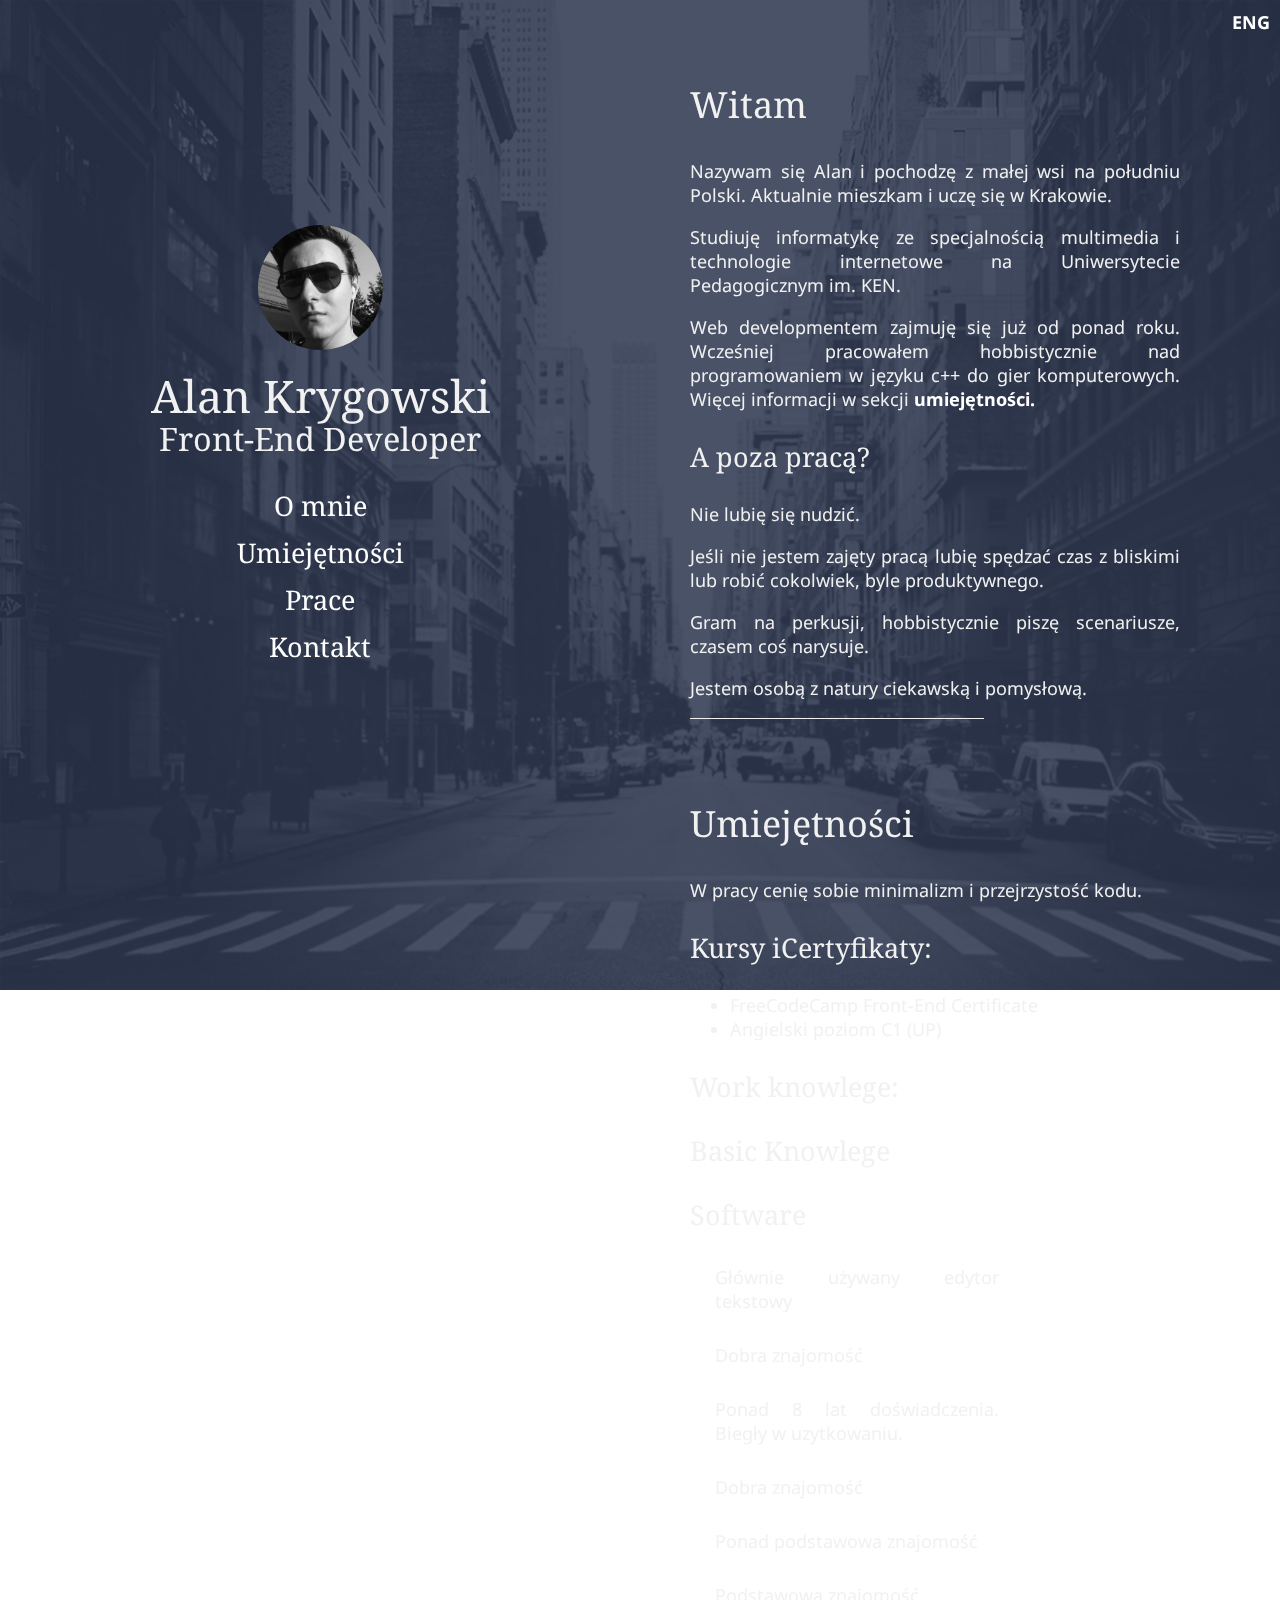
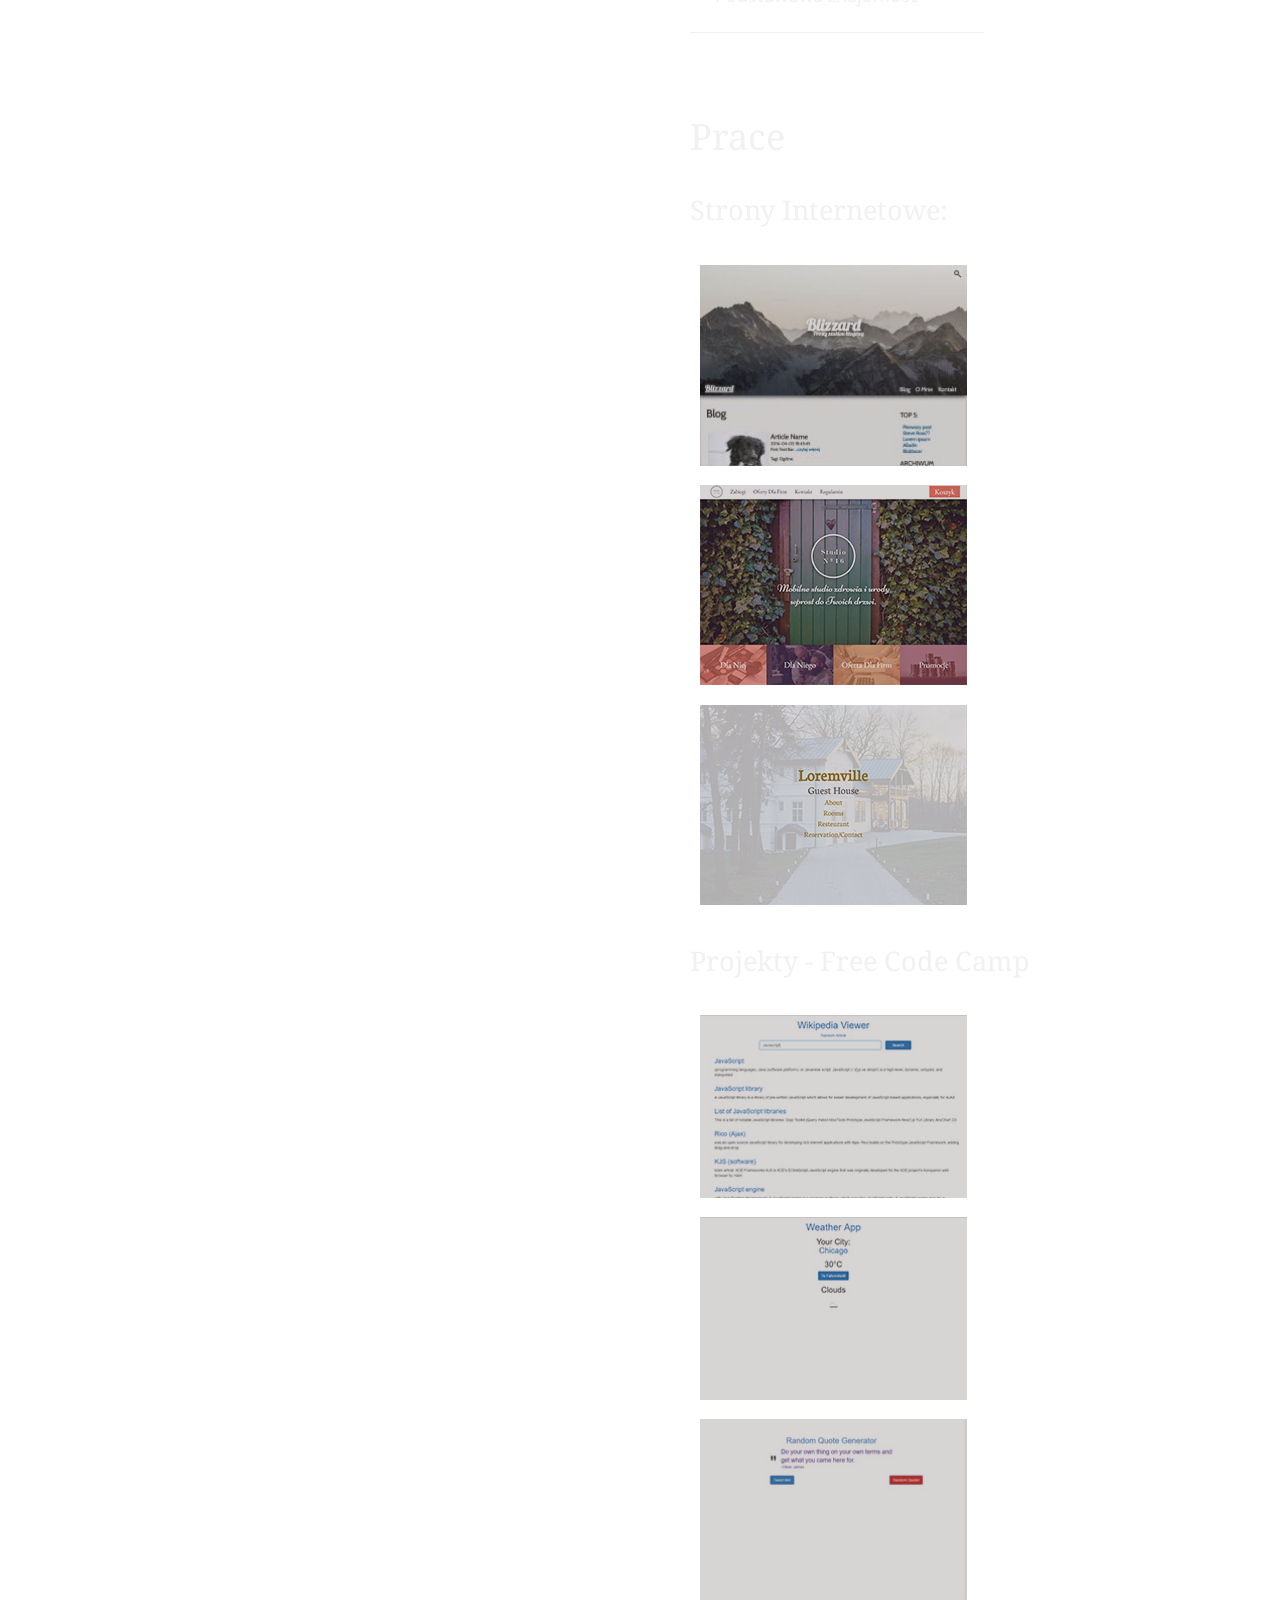
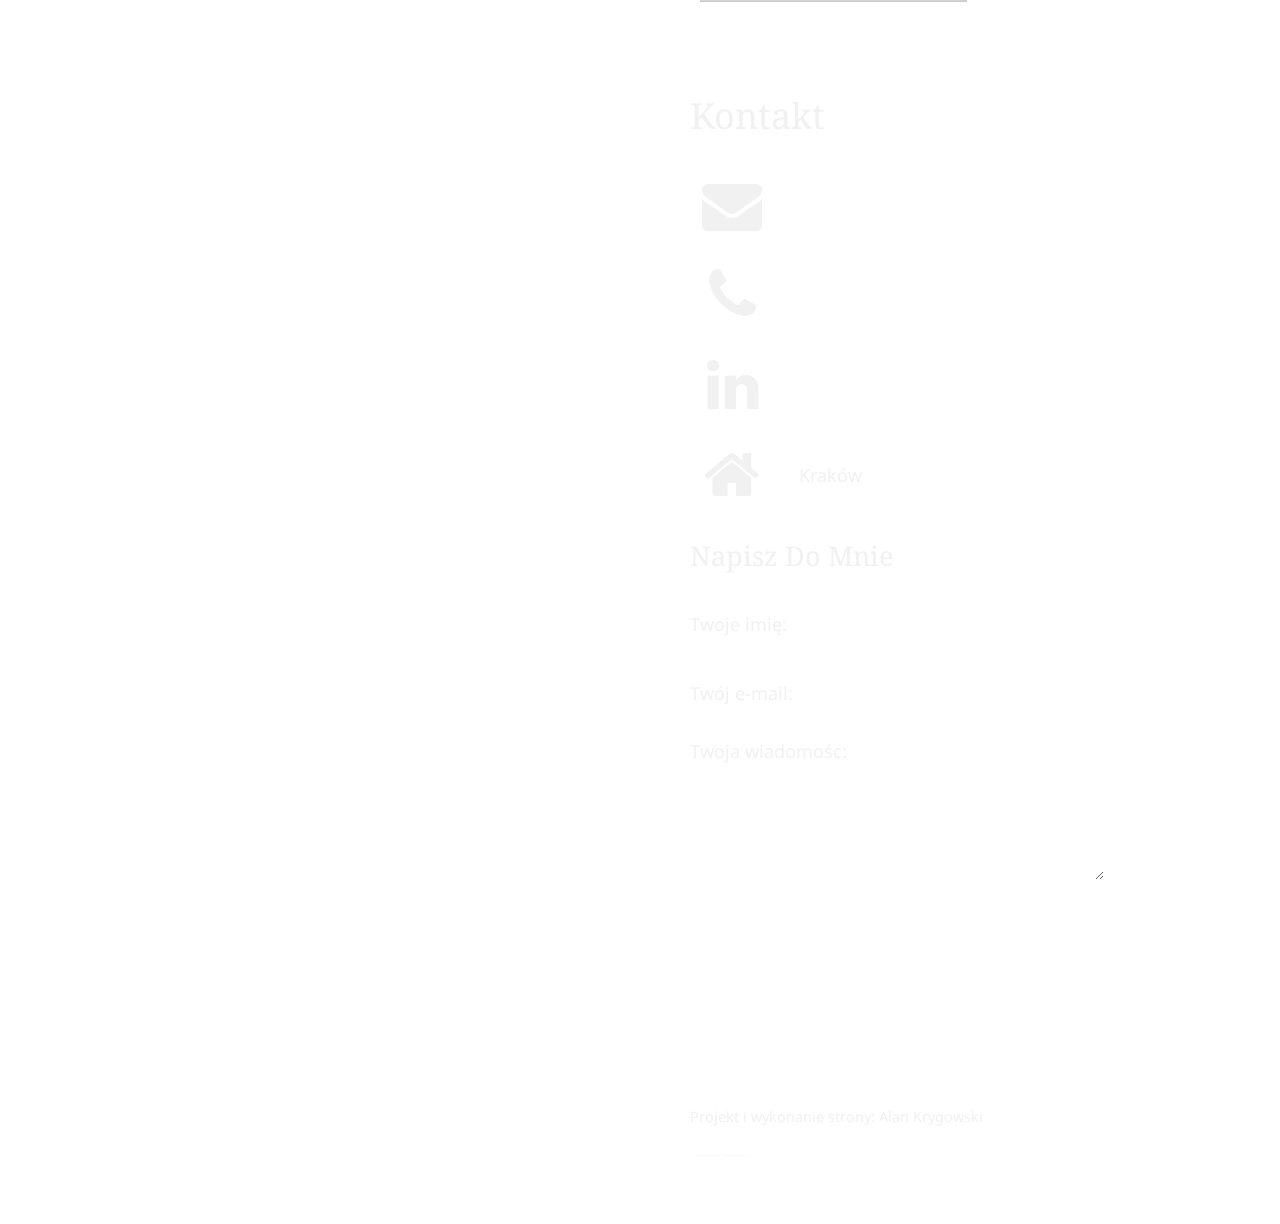
==== pl.html @ a2616976 "Added favicion, English version and a bottom navbar for mobile" ====
<!doctype html>

<html lang="en">
<head>
    <meta charset="utf-8">

    <title>Alan Krygowski</title>
    <meta name="description" content="Front End Developer Portfolio">
    <meta name="author" content="Alan Krygowski">
    <meta name="viewport" content="width=device-width, initial-scale=1">

    <link rel="stylesheet" href="css/normalize.css">
    <link rel="stylesheet" href="css/style.css">

    <!-- Fontello: -->
    <link rel="stylesheet" href="css/fontello-embedded.css">

    <!-- Devicon: -->
    <link rel="stylesheet" href="https://cdn.rawgit.com/konpa/devicon/master/devicon.min.css">

    <link href="https://fonts.googleapis.com/css?family=Noto+Sans:400,700|Noto+Serif&subset=latin-ext" rel="stylesheet">

    <!-- Favicon: -->
    <link rel="apple-touch-icon" sizes="57x57" href="favicon/apple-icon-57x57.png">
    <link rel="apple-touch-icon" sizes="60x60" href="favicon/apple-icon-60x60.png">
    <link rel="apple-touch-icon" sizes="72x72" href="favicon/apple-icon-72x72.png">
    <link rel="apple-touch-icon" sizes="76x76" href="favicon/apple-icon-76x76.png">
    <link rel="apple-touch-icon" sizes="114x114" href="favicon/apple-icon-114x114.png">
    <link rel="apple-touch-icon" sizes="120x120" href="favicon/apple-icon-120x120.png">
    <link rel="apple-touch-icon" sizes="144x144" href="favicon/apple-icon-144x144.png">
    <link rel="apple-touch-icon" sizes="152x152" href="favicon/apple-icon-152x152.png">
    <link rel="apple-touch-icon" sizes="180x180" href="favicon/apple-icon-180x180.png">
    <link rel="icon" type="image/png" sizes="192x192"  href="favicon/android-icon-192x192.png">
    <link rel="icon" type="image/png" sizes="32x32" href="favicon/favicon-32x32.png">
    <link rel="icon" type="image/png" sizes="96x96" href="favicon/favicon-96x96.png">
    <link rel="icon" type="image/png" sizes="16x16" href="favicon/favicon-16x16.png">
    <link rel="manifest" href="favicon/manifest.json">
    <meta name="msapplication-TileColor" content="#29344b">
    <meta name="msapplication-TileImage" content="favicon/ms-icon-144x144.png">
    <meta name="theme-color" content="#29344b">
  <!--[if lt IE 9]>
    <script src="https://cdnjs.cloudflare.com/ajax/libs/html5shiv/3.7.3/html5shiv.js"></script>
  <![endif]-->
</head>

<body>
    <div class="bg" id="bg-image"></div>
    <div class="bg" id="bg-tint">
        <div class="bg-tint-color" id="about-me-tint"></div>
        <div class="bg-tint-color" id="skills-tint"></div>
        <div class="bg-tint-color" id="works-tint"></div>
        <div class="bg-tint-color" id="contact-tint"></div>
    </div>
    <div id="main-window">
        <header class="main-window-panels" id="main-right-panel">
            <div class="inner-container">
                <div id="profile-picture">
                    <img src="img/prof.jpg" width="125px" height="125px" alt="profile image">
                </div>
                <h1>Alan Krygowski</h1>
                <h2>Front-End Developer</h2>
                <div class="links">
                    <h3><a href="#about-me">O mnie</a></h3>
                    <h3><a href="#skills">Umiejętności</a></h3>
                    <h3><a href="#works">Prace</a></h3>
                    <h3><a href="#contact">Kontakt</a></h3>
                </div>
            </div>
        </header>
        <div class="main-window-panels" id="main-left-panel">
            <div class="inner-container">
                <section id="about-me">
                    <h2>Witam</h2>
                    <p>
                        Nazywam się Alan i pochodzę z małej wsi na południu Polski. Aktualnie mieszkam i uczę się w Krakowie.
                    </p>
                    <p>
                        Studiuję informatykę ze specjalnością multimedia i technologie internetowe na Uniwersytecie Pedagogicznym im. KEN.
                    </p>

                    <p>
                        Web developmentem zajmuję się już od ponad roku. Wcześniej pracowałem hobbistycznie nad programowaniem w języku c++ do gier komputerowych. Więcej informacji w sekcji <a href="#skills">umiejętności.</a>
                    </p>

                    <h3>A poza pracą?</h3>
                    <p>Nie lubię się nudzić.</p>
                    <p>
                        Jeśli nie jestem zajęty pracą lubię spędzać czas z bliskimi lub robić cokolwiek, byle produktywnego.
                    </p>
                    <p>
                        Gram na perkusji, hobbistycznie piszę scenariusze, czasem coś narysuje.
                    </p>
                    <p>
                        Jestem osobą z natury ciekawską i pomysłową.
                    </p>
                    <div class="section-bottom-line"></div>
                </section>
                <section id="skills">

                    <h2>Umiejętności</h2>
                    <p>W pracy cenię sobie minimalizm i przejrzystość kodu. </p>
                    <h3>Kursy iCertyfikaty:</h3>
                    <ul>
                        <li>
                            FreeCodeCamp Front-End Certificate
                        </li>
                        <li>
                            Angielski poziom C1 (UP)
                        </li>
                    </ul>
                    <h3>Work knowlege:</h3>
                    <p class="icons">
                        <i class="devicon-html5-plain" title="HTML5"></i>
                        <i class="devicon-css3-plain" title="CSS3"></i>
                        <i class="devicon-javascript-plain" title="JavaScript"></i>
                        <i class="devicon-jquery-plain-wordmark" title="jQuery"></i>
                        <i class="devicon-sass-original" title="Sass"></i>
                        <i class="devicon-less-plain-wordmark" title="Less"></i>
                        <i class="devicon-bootstrap-plain" title="Bootstrap"></i>
                    </p>
                    <h3>Basic Knowlege</h3>
                    <p class="icons">
                        <i class="devicon-php-plain" title="Php5" ></i>
                        <i class="devicon-mysql-plain" title="MySQL"></i>
                        <i class="devicon-wordpress-plain" title="WordPress"></i>
                        <i class="devicon-python-plain" title="Python"></i>
                        <i class="devicon-git-plain" title="Git"></i>
                         <i class="devicon-c-plain" title="C"></i>
                         <i class="devicon-cplusplus-plain" title="C++"></i>
                         <i class="devicon-java-plain" title="Java"></i>
                    </p>
                    <h3>Software</h3>
                    <div class="icons-software">

                        <div class="icon-text-box flex-vert-center">
                            <div class="icon-text-box-left">
                                 <i class="devicon-atom-original" title="Atom"></i>
                            </div>
                            <div class="icon-text-box-right">
                                <p>Głównie używany edytor tekstowy</p>
                            </div>
                        </div>

                        <div class="icon-text-box flex-vert-center">
                            <div class="icon-text-box-left">
                                <i class="devicon-github-plain" title="Github Desktop"></i>
                            </div>
                            <div class="icon-text-box-right">
                                <p>Dobra znajomość</p>
                            </div>
                        </div>
                        <div class="icon-text-box flex-vert-center">
                            <div class="icon-text-box-left">
                                <i class="devicon-photoshop-plain" title="Adobe Photoshop"></i>
                            </div>
                            <div class="icon-text-box-right">
                                <p>Ponad 8 lat doświadczenia. Biegły w uzytkowaniu.</p>
                            </div>
                        </div>


                        <div class="icon-text-box flex-vert-center">
                            <div class="icon-text-box-left">
                                <i class="devicon-gimp-plain" title="Gimp"></i>
                            </div>
                            <div class="icon-text-box-right">
                                <p>Dobra znajomość</p>
                            </div>
                        </div>

                        <div class="icon-text-box flex-vert-center">
                            <div class="icon-text-box-left">
                                 <i class="devicon-inkscape-plain" title="Inkscape"></i>
                            </div>
                            <div class="icon-text-box-right">
                                <p>Ponad podstawowa znajomość</p>
                            </div>
                        </div>

                        <div class="icon-text-box flex-vert-center">
                            <div class="icon-text-box-left">
                                 <i class="devicon-illustrator-plain" title="Adobe Illustrator"></i>
                            </div>
                            <div class="icon-text-box-right">
                                <p>Podstawowa znajomość</p>
                            </div>
                        </div>
                    </div>
                    <div class="section-bottom-line"></div>
                </section>


                <section id="works">
                    <h2>Prace</h2>
                    <h3>Strony Internetowe:</h3>
                    <div class="works-gallery">
                        <figure class="tint" onClick="sideScreen('blizz', 1)">
                            <img src="img/works/blizz-ipad-small.JPG" height="200" width="267" alt="Website thumbnail image">
                        </figure>
                        <figure class="tint" onClick="sideScreen('mbs16', 1)">
                            <img src="img/works/mbs16-ipad-small.jpg" height="200" width="267" alt="Website thumbnail image">
                        </figure>
                        <figure class="tint" onClick="sideScreen('lorem', 1)">
                            <img src="img/works/lorem-ipad-small.jpg" height="200" width="267" alt="Website thumbnail image">
                        </figure>
                    </div>
                    <h3>Projekty - Free Code Camp </h3>
                    <div class="works-gallery">
                        <a href="http://codepen.io/aln447/full/QEZVZY/" target="_blank" title="Hyperlink to the Wikipedia search app">
                            <figure class="tint">
                                <img src="img/works/codp-wikipedia.jpg" height="200" width="267">
                            </figure>
                        </a>
                        <a href="http://codepen.io/aln447/full/KrOqJk/" target="_blank" title="Hyperlink to the Weather App">
                            <figure class="tint">
                                <img src="img/works/codp-weather.jpg" height="200" width="267">
                            </figure>
                        </a>
                        <a href="http://codepen.io/aln447/full/KrOggx/" target="_blank" title="Hyperlink to the Random Quote Generator">
                            <figure class="tint">
                                <img src="img/works/codp-randquote.jpg" height="200" width="267">
                            </figure>
                        </a>
                    </div>
                </section>
                <section id="contact">
                    <h2>Kontakt</h2>
                    <div class="icons-contact">
                        <div class="icon-text-box flex-vert-center">
                            <div class="icon-text-box-left">
                                 <i class="icon-mail-alt"></i>
                            </div>
                            <div class="icon-text-box-right">
                                <p><a href="mailto:aln447@gmail.com">aln447@gmail.com</a></p>
                            </div>
                        </div>
                        <div class="icon-text-box flex-vert-center">
                            <div class="icon-text-box-left">
                                 <i class="icon-phone"></i>
                            </div>
                            <div class="icon-text-box-right">
                                <p><a href="tel:+48505906315">505906315</a></p>
                            </div>
                        </div>
                        <div class="icon-text-box flex-vert-center">
                            <div class="icon-text-box-left">
                                 <i class="icon-linkedin"></i>
                            </div>
                            <div class="icon-text-box-right">
                                <p><a href="https://www.linkedin.com/in/alan-krygowski-39789a126">Alan Krygowski</a></p>
                            </div>
                        </div>
                        <div class="icon-text-box flex-vert-center">
                            <div class="icon-text-box-left">
                                 <i class="icon-home"></i>
                            </div>
                            <div class="icon-text-box-right">
                                <p>Kraków</p>
                            </div>
                        </div>
                    </div>
                    <h3>Napisz Do Mnie</h3>
                    <form action="https://formspree.io/aln447@gmail.com" method="POST" id="contact-form">
                        <p><label for="name">Twoje imię:</label><input type="text" name="name" id="contact-name" placeholder="Alejandro Jodorowsky" required ></p>
                        <p><label for="name">Twój e-mail:</label><input type="email" name="_replyto"  id="contact-mail" placeholder="a.jodorowsky44@example.com" required ></p>
                        <p><label for="name">Twoja wiadomośc:</label><textarea name="message" rows="5"  id="contact-message" placeholder="Witam. Piszę w sprawie....." required ></textarea></p>
                        <p><a href='javascript:void(0)' id="contact-submit">Wyślij</a></p>
                    </form>
                </section>
                <footer>
                    <p>Projekt i wykonanie strony: Alan Krygowski</p>
                    <p><small>Przepraszam za typowo hipsterskie portfolio. Nigdy nawet nie byłem w Nowym Jorku</small></p>
                </footer>
            </div>
        </div>
    </div> <!--MAIN PANEL END -->
    <div id="side-panel" class="flex-vert-center right-padding">
        <div id="side-panel-inner-container" class="flex-vert-center">
            <div id="side-panel-close" class="flex-vert-center" >
                <i class="icon-left-big"></i>
            </div>
            <div id="side-panel-image-box">
                <img src="" id="ipad-img" alt="Image of the website on an ipad size display">
                <img src="" id="iphone-img"  class="right-padding" alt="Image of the website on an iphone size display">
            </div>
            <div id="side-panel-text-box">
                <div id="text-box-inner-container" class="right-padding">
                    <h2 id="work-title"></h2>
                    <div id="work-description"></div>
                    <h3>Technologie:</h3>
                    <ul id="work-technologies">
                    </ul>
                    <h3><a id="work-site" href="#">Odwiedź stronę</a></h3>
                </div>
            </div>
        </div>
    </div>
    <div id="lang-link">
        <a href="index.html">ENG</a>
    </div>
    <div id="mobile-nav-bar">
        <div class="mobile-nav-link"><a href="#about-me">O Mnie</a></div>
        <div class="mobile-nav-link"><a href="#skills">Umiejętności</a></div>
        <div class="mobile-nav-link"><a href="#works">Prace</a></div>
        <div class="mobile-nav-link"><a href="#contact">Kontakt</a></div>
    </div>
    <script src="scripts/jquery.js"></script>
    <script src="scripts/script.js"></script>


</body>
</html>
---- css/style.css ----
/*--------------------------------*    BODY AND BACKGROUND SETTINGS

    z-index: 7 -> background image
    z-index: 8 -> background tint
\*--------------------------------*/
body, html {
  width: 100%;
  height: 100%;
}

body {
  color: #f1f1f1;
  font-family: 'Noto Sans', sans-serif;
  margin: 0px;
  padding: 0px;
  font-size: 18px;
  overflow-x: hidden;
}

body.hide-overflow {
  overflow: hidden;
}

.bg {
  position: fixed;
  width: 110%;
  height: 110%;
  top: 0px;
  left: 0px;
}

#bg-image {
  background-image: url("/img/bg/hd.jpg");
  background-size: cover;
  z-index: 7;
}

#bg-tint {
  opacity: 0.85;
  z-index: 8;
}

.bg-tint-color {
  width: 110%;
  height: 110%;
  position: fixed;
  top: 0;
  left: 0;
}

#about-me-tint {
  background: #29344b;
  z-index: 30;
  opacity: 1;
}

#skills-tint {
  background: #26362d;
  z-index: 31;
  opacity: 0;
}

#works-tint {
  background: #362626;
  z-index: 32;
  opacity: 0;
}

#contact-tint {
  background: #263633;
  z-index: 33;
  opacity: 0;
}

#lang-link {
  position: absolute;
  top: 0;
  right: 0;
  z-index: 5555;
  padding: 10px;
}

#mobile-nav-bar {
  display: none;
  position: fixed;
  bottom: 0;
  background: #29344b;
  height: 30px;
  width: 100%;
  z-index: 999;
}

#mobile-nav-bar .mobile-nav-link {
  float: left;
  width: 25%;
  text-align: center;
}

#mobile-nav-bar .mobile-nav-link a {
  font-weight: normal;
  font-size: 80%;
}

/*--------------------------*    GLOBALLY USED EFFECTS
\*--------------------------*/
.flex-vert-center {
  display: flex;
  align-items: center;
}

/*--------------------------*           HEADINGS
\*--------------------------*/
h1, h2, h3 {
  font-family: 'Noto Serif', serif;
  font-weight: 400;
}

h1 {
  font-size: 250%;
}

h2 {
  font-size: 200%;
}

h3 {
  font-size: 150%;
}

a {
  text-decoration: none;
  color: white;
  font-weight: 700;
  position: relative;
}

a:after {
  content: '';
  position: absolute;
  bottom: 0;
  left: 0;
  width: 0%;
  border-bottom: 2px solid white;
  transition: 0.4s;
}

a:hover:after {
  width: 100%;
}

p {
  text-align: justify;
  -moz-text-align-last: left;
  /* Code for Firefox */
  -webkit-text-align-last: left;
  /* Code for Firefox */
  text-align-last: left;
}

/*==========================*       MAIN WEBSITE PANEL
\*==========================*/
#main-window {
  position: relative;
  z-index: 8;
  width: 100vw;
  left: 0px;
  transition: left 0.6s ease;
}

#main-window.hide-main {
  left: -100vw;
}

.main-window-panels {
  position: relative;
  float: right;
  width: 50%;
}

.main-window-panels .inner-container {
  padding: 50px;
}

#main-right-panel {
  text-align: center;
  height: 100vh;
  display: flex;
  justify-content: center;
  position: fixed;
}

#main-right-panel .inner-container {
  align-self: center;
}

#main-right-panel h1 {
  margin-bottom: -10px;
  margin-top: 10px;
}

#main-right-panel h2 {
  margin-top: 0;
  font-size: 180%;
}

#main-right-panel h3 {
  margin: 10px 0 10px 0;
}

#main-right-panel a {
  font-weight: normal;
}

#main-right-panel img {
  border-radius: 50%;
}

#side-panel {
  position: fixed;
  width: 100vw;
  height: 100vh;
  top: 0;
  left: 0;
  background: rgba(0, 0, 0, 0.1);
  z-index: 20;
  overflow-y: auto;
  padding: 0;
  justify-content: center;
  transition: left 0.6s ease, opacity 0.8s ease;
  opacity: 1;
}

#side-panel.right-padding {
  left: 110vw;
  opacity: 0;
}

#side-panel-inner-container {
  position: relative;
  overflow: hidden;
  padding: auto 100px;
  display: flex;
  justify-content: center;
}

#side-panel-image-box {
  float: left;
  position: relative;
  width: calc(100% - 500px);
  height: 100%;
  z-index: 22;
}

#side-panel-text-box {
  width: 350px;
  float: left;
  padding-left: 20px;
  height: 100%;
  max-height: 90vh;
  overflow-y: auto;
  overflow-x: hidden;
  font-size: 80%;
  z-index: 21;
}

#text-box-inner-container {
  width: 100%;
  transition: padding-left 1s ease;
}

#text-box-inner-container.right-padding {
  padding-left: 180px;
}

@media (max-width: 950px) {
  #side-panel-text-box {
    width: 250px;
  }
}

#ipad-img {
  max-height: 80%;
  max-width: 80%;
  width: auto;
  height: auto;
  float: left;
}

#iphone-img {
  position: absolute;
  max-width: 70%;
  max-height: 70%;
  width: auto;
  height: auto;
  float: right;
  bottom: 0;
  right: 0;
  transition: right 1.2s ease;
  box-shadow: 0px 3px 60.59px 12.41px rgba(0, 0, 0, 0.35);
}

#iphone-img.right-padding {
  right: -150px;
}

#side-panel-close {
  position: fixed;
  height: 100vh;
  width: 50px;
  top: 0;
  left: 0;
  cursor: pointer;
}

#side-panel-close i:before {
  font-size: 50px;
}

#side-panel-close:hover i:before {
  color: #543b3b;
}

@media (max-width: 850px) {
  #side-panel,
  #side-panel-inner-container {
    display: block;
  }
  #side-panel-inner-container {
    padding: 50px;
  }
  #side-panel-image-box {
    float: none;
    width: auto;
  }
  #ipad-img,
  #iphone-img {
    position: relative;
    float: none;
    max-width: none;
    max-height: none;
    width: 100%;
    margin-bottom: 25px;
  }
  #side-panel-text-box {
    width: auto;
    float: none;
    height: auto;
    max-height: none;
  }
  #side-panel-close i:before {
    font-size: 35px;
  }
}

/*============================*            SECTIONS
\*============================*/
section {
  padding-bottom: 50px;
  padding-right: 50px;
}

.section-bottom-line {
  display: block;
  width: 60%;
  border-bottom: 1px solid #f1f1f1;
  overflow: hidden;
  clear: both;
}

/*-------------------*    SKILLS WINDOW
\*-------------------*/
i:before {
  font-size: 60px;
  line-height: 1.3;
  margin: 5px;
  transition: color 0.2s ease-out;
}

/*-------------------*    WORKS WINDOW
\*-------------------*/
#works img {
  max-width: 100%;
  height: auto;
  display: table-row;
}

#works .works-gallery {
  clear: both;
  width: 100%;
  overflow: hidden;
}

#works .tint {
  display: table;
  position: relative;
  float: left;
  margin: 2%;
  cursor: pointer;
}

#works .tint:before {
  content: "";
  display: block;
  position: absolute;
  top: 0;
  bottom: 0;
  left: 0;
  right: 0;
  background: rgba(54, 38, 38, 0.2);
  transition: all .3s linear;
  z-index: 2;
}

#works .tint:hover:before {
  background: none;
}

/*-------------------*    CONTACT WINDOW
\*-------------------*/
#contact p {
  text-align: left;
}

input, textarea {
  background: none;
  font-size: 80%;
  color: rgba(255, 255, 255, 0.7);
  padding: 5px;
  margin: 10px;
  transition: border 0.4s ease;
  color: 0.2s ease;
}

input:focus, textarea:focus {
  color: white;
  outline: none;
  border-color: white;
}

input {
  border: none;
  border-bottom: 2px solid rgba(255, 255, 255, 0.5);
}

textarea {
  clear: both;
  width: 80%;
  border: 2px solid rgba(255, 255, 255, 0.5);
}

footer {
  margin-top: 100px;
  font-size: 80%;
}

footer p {
  text-align: right;
}

footer small {
  font-size: 10%;
}

.icon-text-box {
  clear: both;
  overflow: hidden;
  margin-bottom: 20px;
}

.icon-text-box-left {
  float: left;
}

.icon-text-box-right {
  width: 60%;
  float: left;
  margin-left: 20px;
}

.icon-text-box-right p {
  margin: 5px;
}

/*=============================*    RESPONSIVE CHANGES

    1000px -> Tablets
    600px -> Smartphones

\*==============================*/
@media (max-width: 1000px) {
  .main-window-panels {
    width: 100%;
  }
  #main-right-panel {
    position: relative;
  }
  #main-right-panel h1 {
    font-size: 180%;
  }
  #main-right-panel h2 {
    font-size: 100%;
  }
  #mobile-nav-bar {
    display: block;
  }
  section {
    padding-right: 0;
  }
}

@media (max-width: 600px) {
  i:before {
    margin: 0;
  }
}
---- css/fontello-embedded.css ----
@font-face {
  font-family: 'fontello';
  src: url('../font/fontello.eot?69717408');
  src: url('../font/fontello.eot?69717408#iefix') format('embedded-opentype'),
       url('../font/fontello.svg?69717408#fontello') format('svg');
  font-weight: normal;
  font-style: normal;
}
@font-face {
  font-family: 'fontello';
  src: url('[data-uri]') format('woff'),
       url('[data-uri]') format('truetype');
}
/* Chrome hack: SVG is rendered more smooth in Windozze. 100% magic, uncomment if you need it. */
/* Note, that will break hinting! In other OS-es font will be not as sharp as it could be */
/*
@media screen and (-webkit-min-device-pixel-ratio:0) {
  @font-face {
    font-family: 'fontello';
    src: url('../font/fontello.svg?69717408#fontello') format('svg');
  }
}
*/
 
 [class^="icon-"]:before, [class*=" icon-"]:before {
  font-family: "fontello";
  font-style: normal;
  font-weight: normal;
  speak: none;
 
  display: inline-block;
  text-decoration: inherit;
  width: 1em;
  margin-right: .2em;
  text-align: center;
  /* opacity: .8; */
 
  /* For safety - reset parent styles, that can break glyph codes*/
  font-variant: normal;
  text-transform: none;
     
  /* fix buttons height, for twitter bootstrap */
  line-height: 1em;
 
  /* Animation center compensation - margins should be symmetric */
  /* remove if not needed */
  margin-left: .2em;
 
  /* you can be more comfortable with increased icons size */
  /* font-size: 120%; */
 
  /* Uncomment for 3D effect */
  /* text-shadow: 1px 1px 1px rgba(127, 127, 127, 0.3); */
}
.icon-left-big:before { content: '\e800'; } /* '' */
.icon-home:before { content: '\e801'; } /* '' */
.icon-phone:before { content: '\e802'; } /* '' */
.icon-github-circled:before { content: '\f09b'; } /* '' */
.icon-mail-alt:before { content: '\f0e0'; } /* '' */
.icon-linkedin:before { content: '\f0e1'; } /* '' */
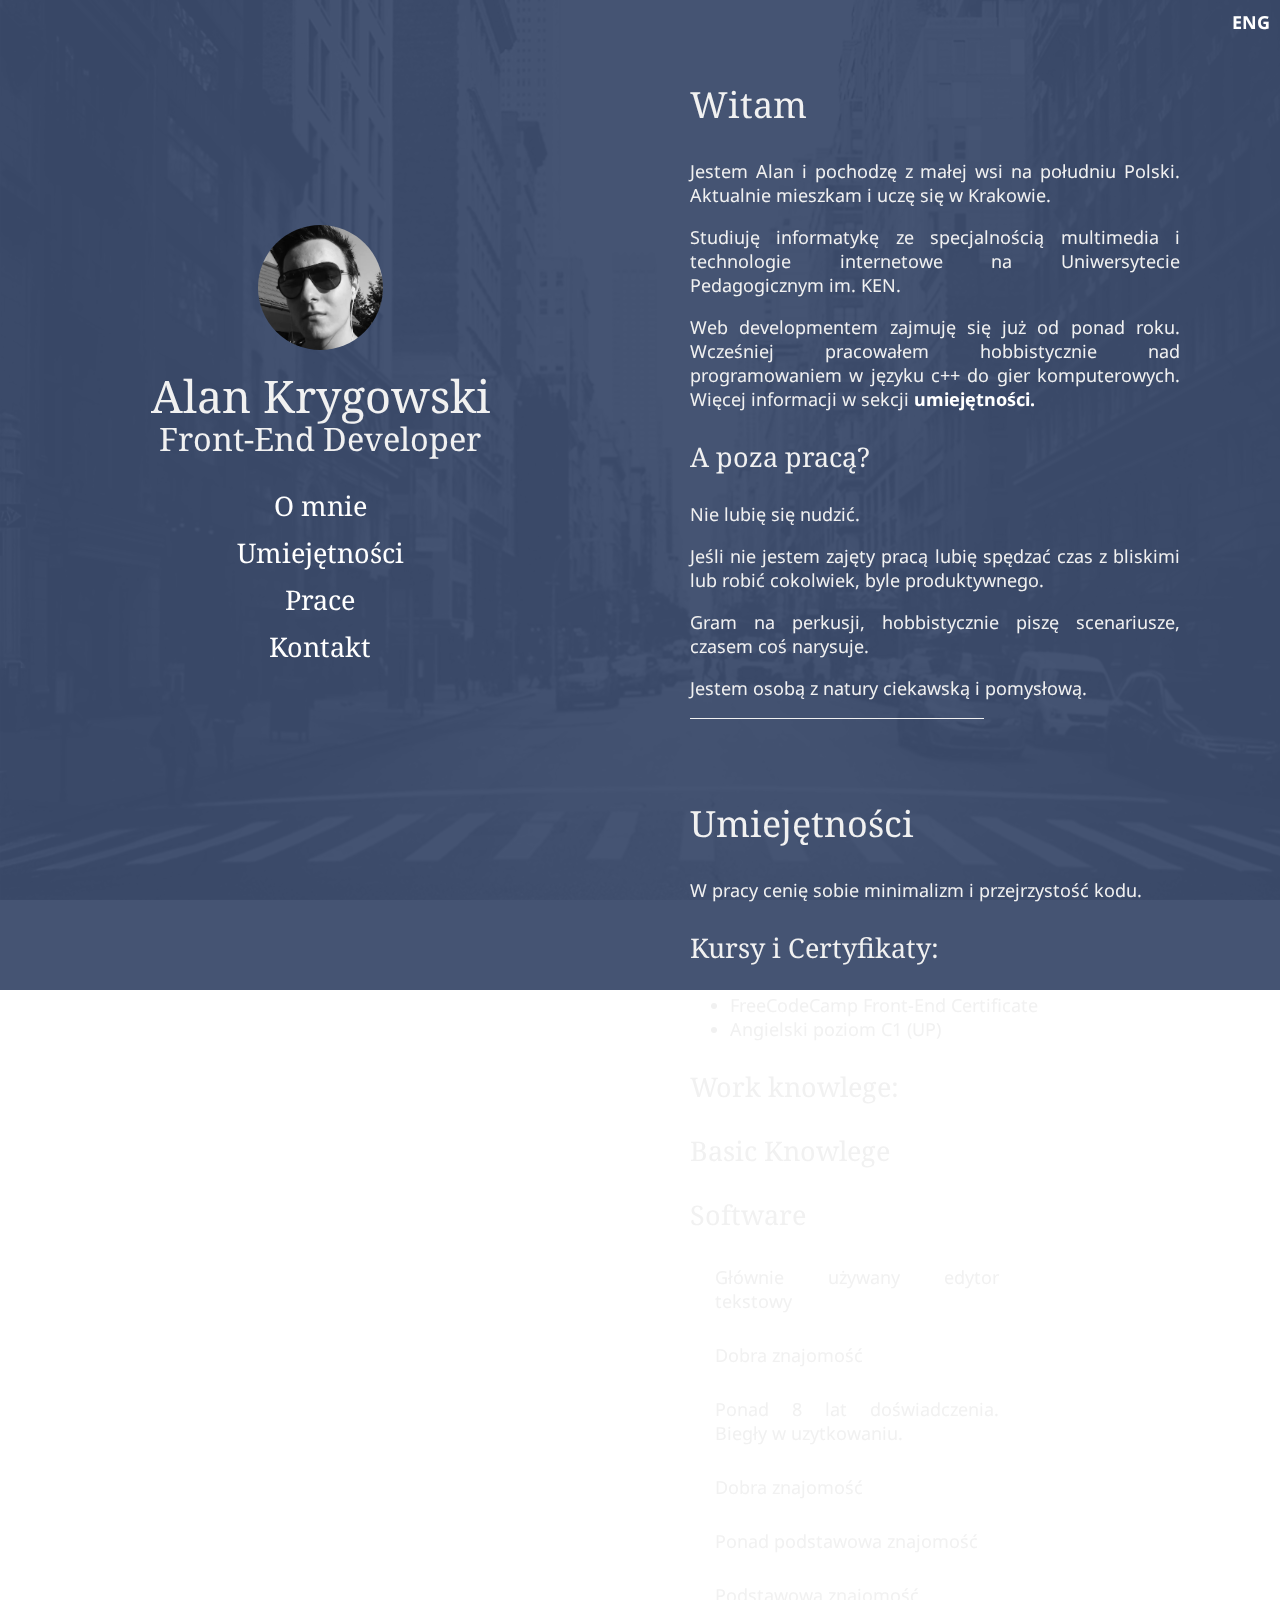
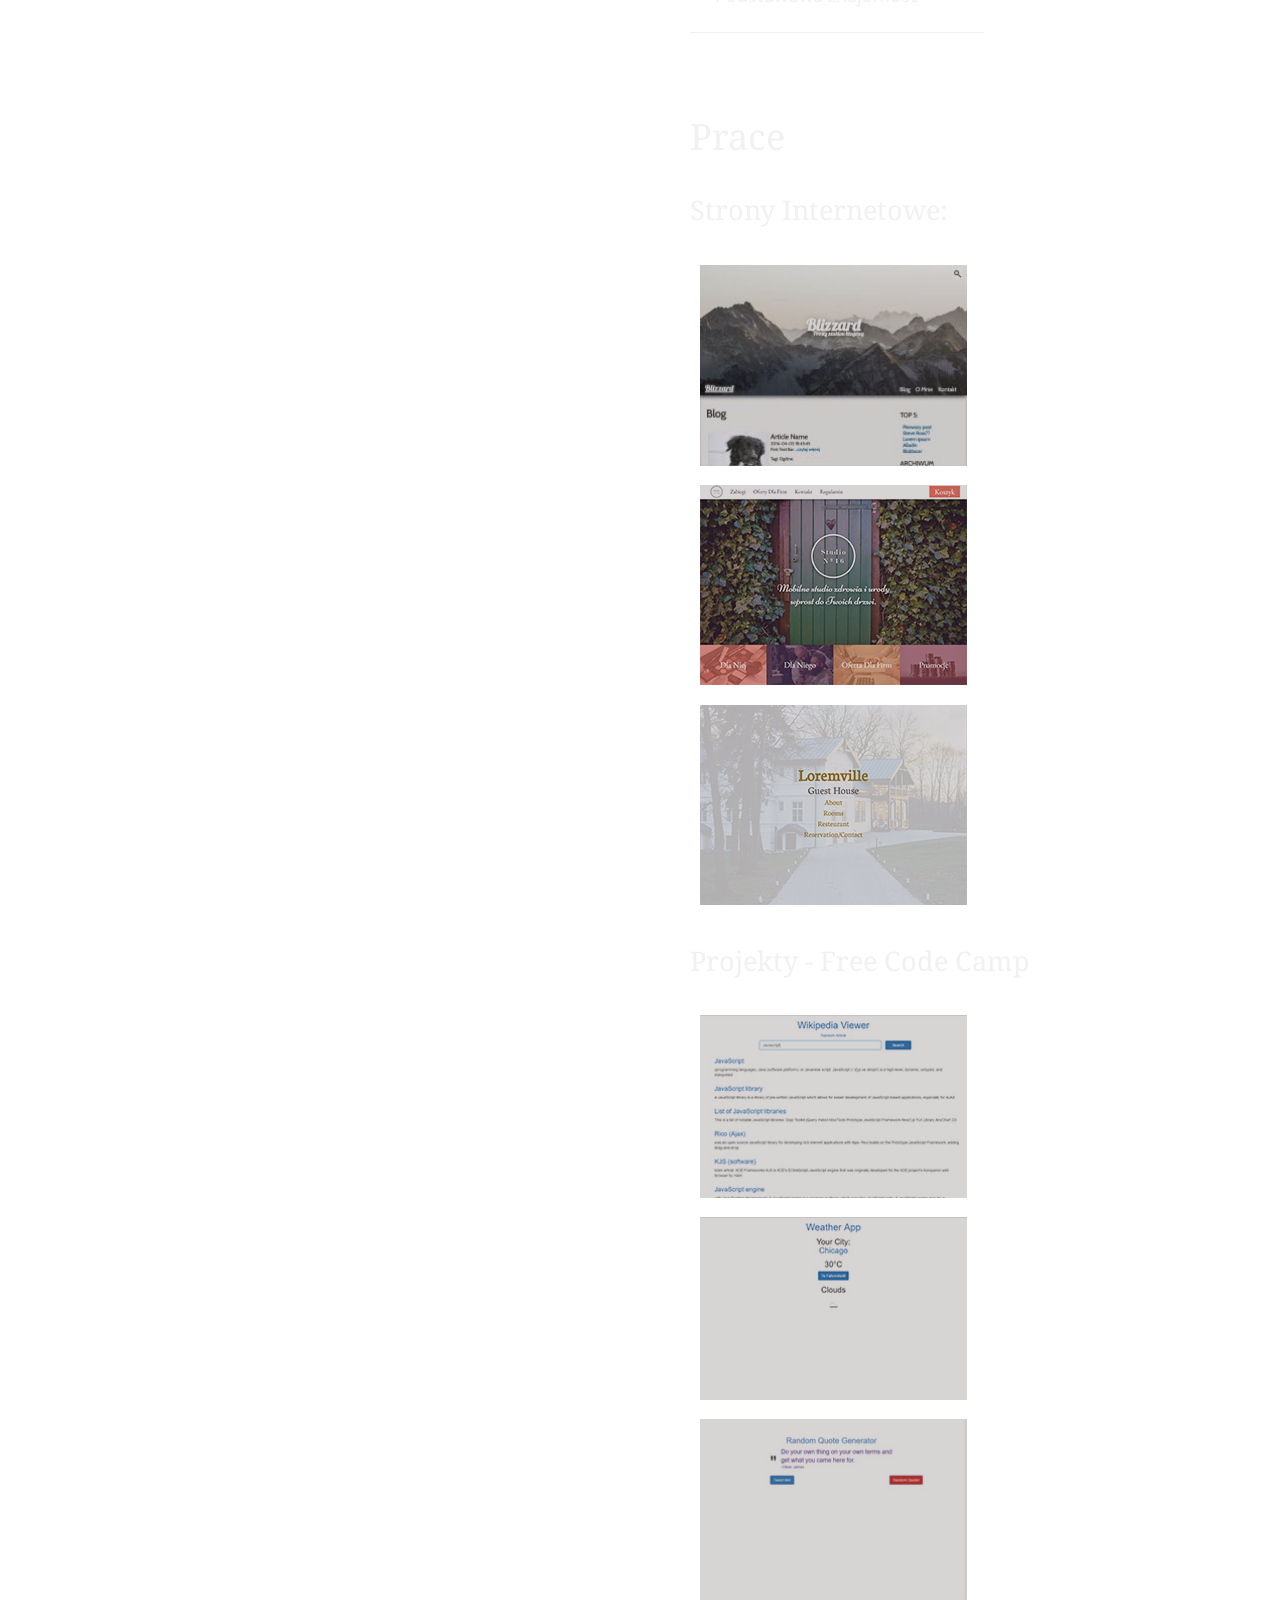
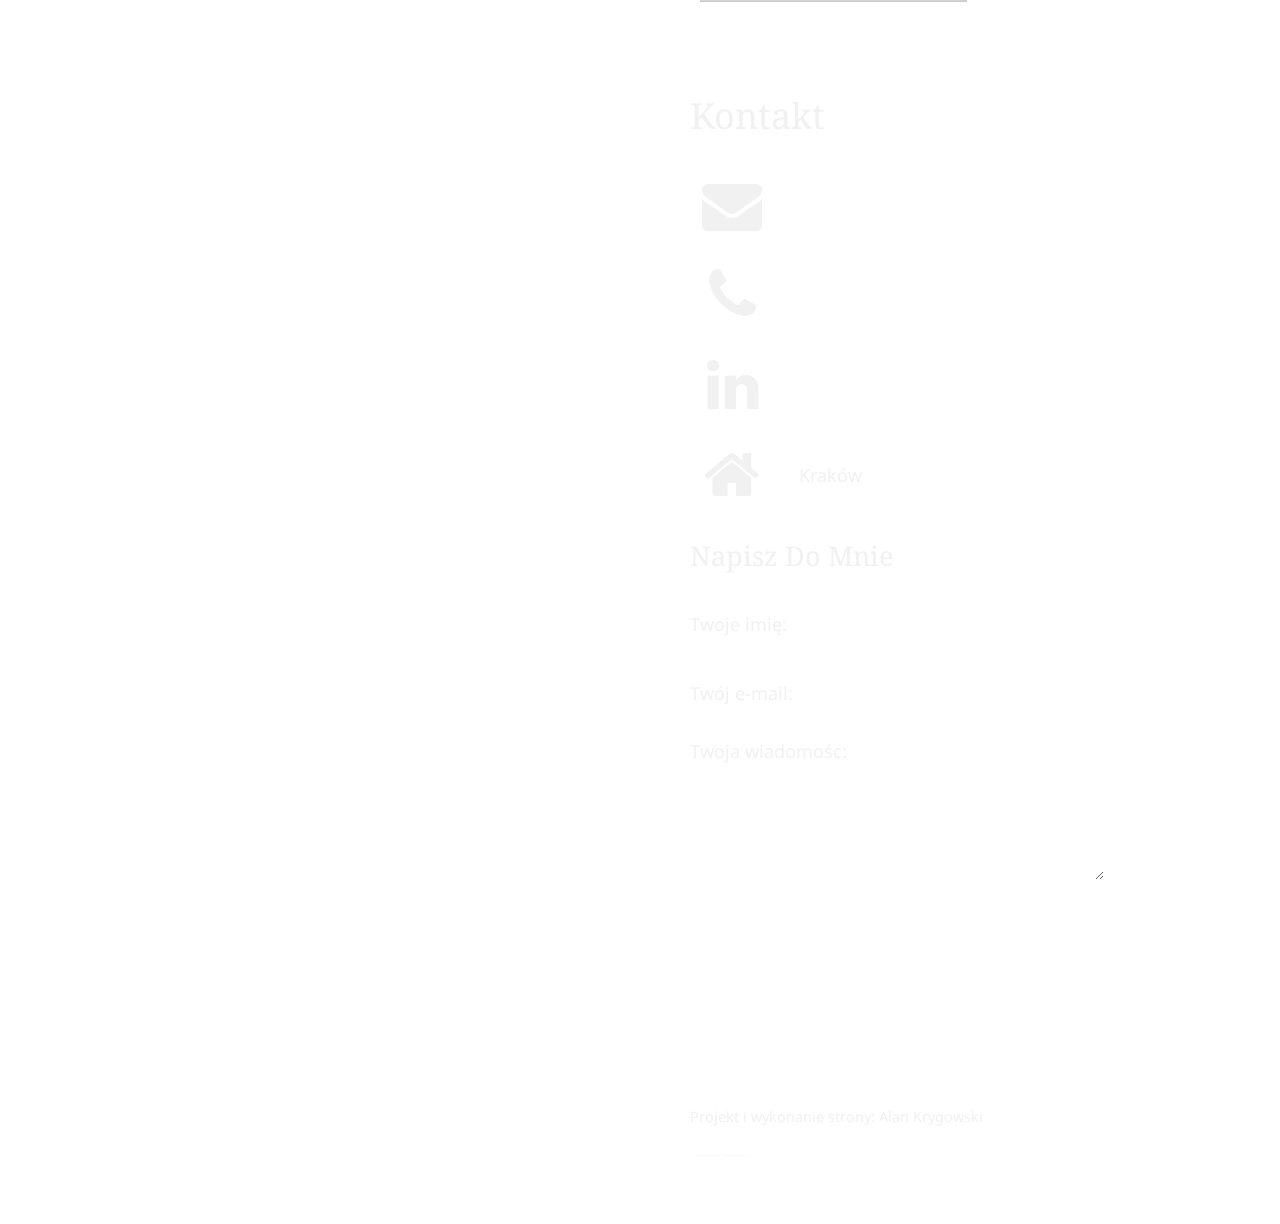
==== commit 60f235f2: "Small style update. Fixed some text" ====
--- a/pl.html
+++ b/pl.html
@@ -72,7 +72,7 @@
                 <section id="about-me">
                     <h2>Witam</h2>
                     <p>
-                        Nazywam się Alan i pochodzę z małej wsi na południu Polski. Aktualnie mieszkam i uczę się w Krakowie.
+                        Jestem Alan i pochodzę z małej wsi na południu Polski. Aktualnie mieszkam i uczę się w Krakowie.
                     </p>
                     <p>
                         Studiuję informatykę ze specjalnością multimedia i technologie internetowe na Uniwersytecie Pedagogicznym im. KEN.
@@ -99,7 +99,7 @@
 
                     <h2>Umiejętności</h2>
                     <p>W pracy cenię sobie minimalizm i przejrzystość kodu. </p>
-                    <h3>Kursy iCertyfikaty:</h3>
+                    <h3>Kursy i Certyfikaty:</h3>
                     <ul>
                         <li>
                             FreeCodeCamp Front-End Certificate
--- a/css/style.css
+++ b/css/style.css
@@ -25,7 +25,7 @@
   position: fixed;
   width: 110%;
   height: 110%;
-  top: 0px;
+  bottom: 0px;
   left: 0px;
 }
 
@@ -36,7 +36,7 @@
 }
 
 #bg-tint {
-  opacity: 0.85;
+  opacity: 0.95;
   z-index: 8;
 }
 
@@ -49,25 +49,25 @@
 }
 
 #about-me-tint {
-  background: #29344b;
+  background: #3b4b6c;
   z-index: 30;
   opacity: 1;
 }
 
 #skills-tint {
-  background: #26362d;
+  background: #3b5446;
   z-index: 31;
   opacity: 0;
 }
 
 #works-tint {
-  background: #362626;
+  background: #543b3b;
   z-index: 32;
   opacity: 0;
 }
 
 #contact-tint {
-  background: #263633;
+  background: #3b544f;
   z-index: 33;
   opacity: 0;
 }
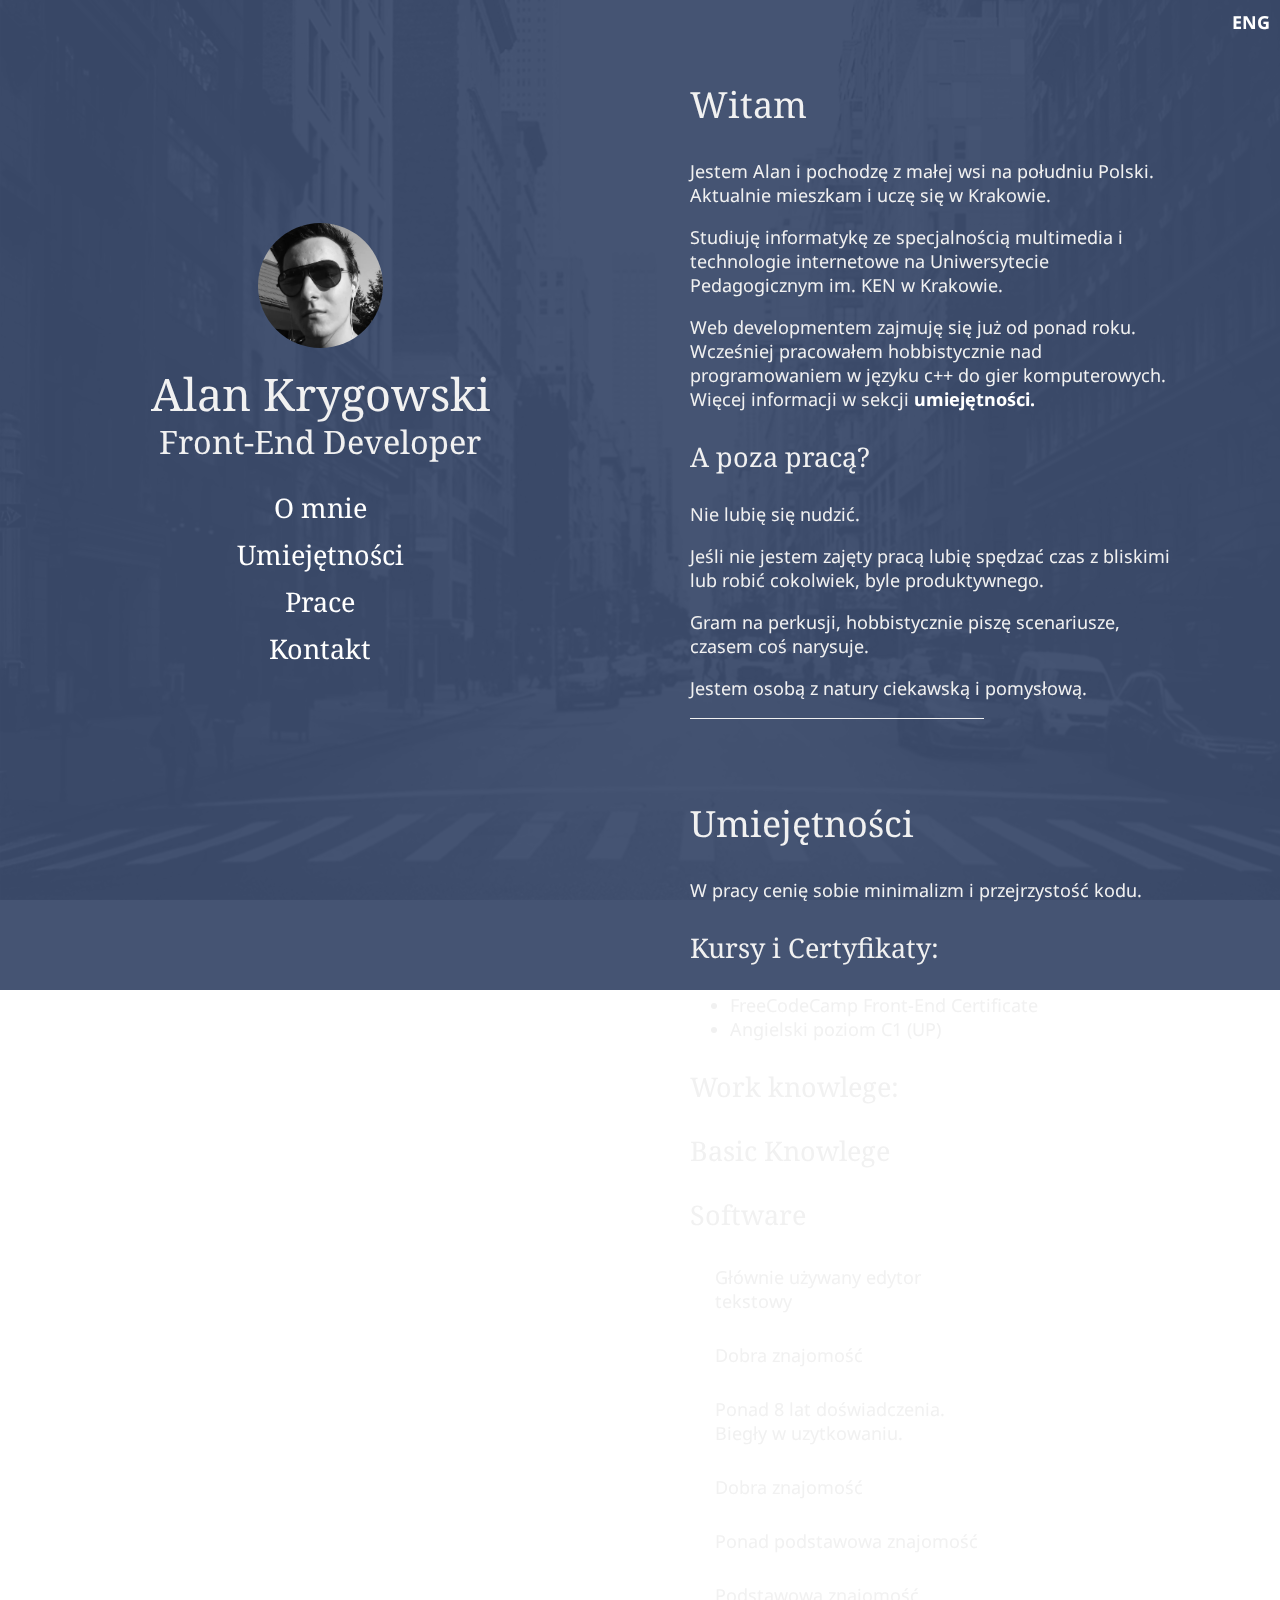
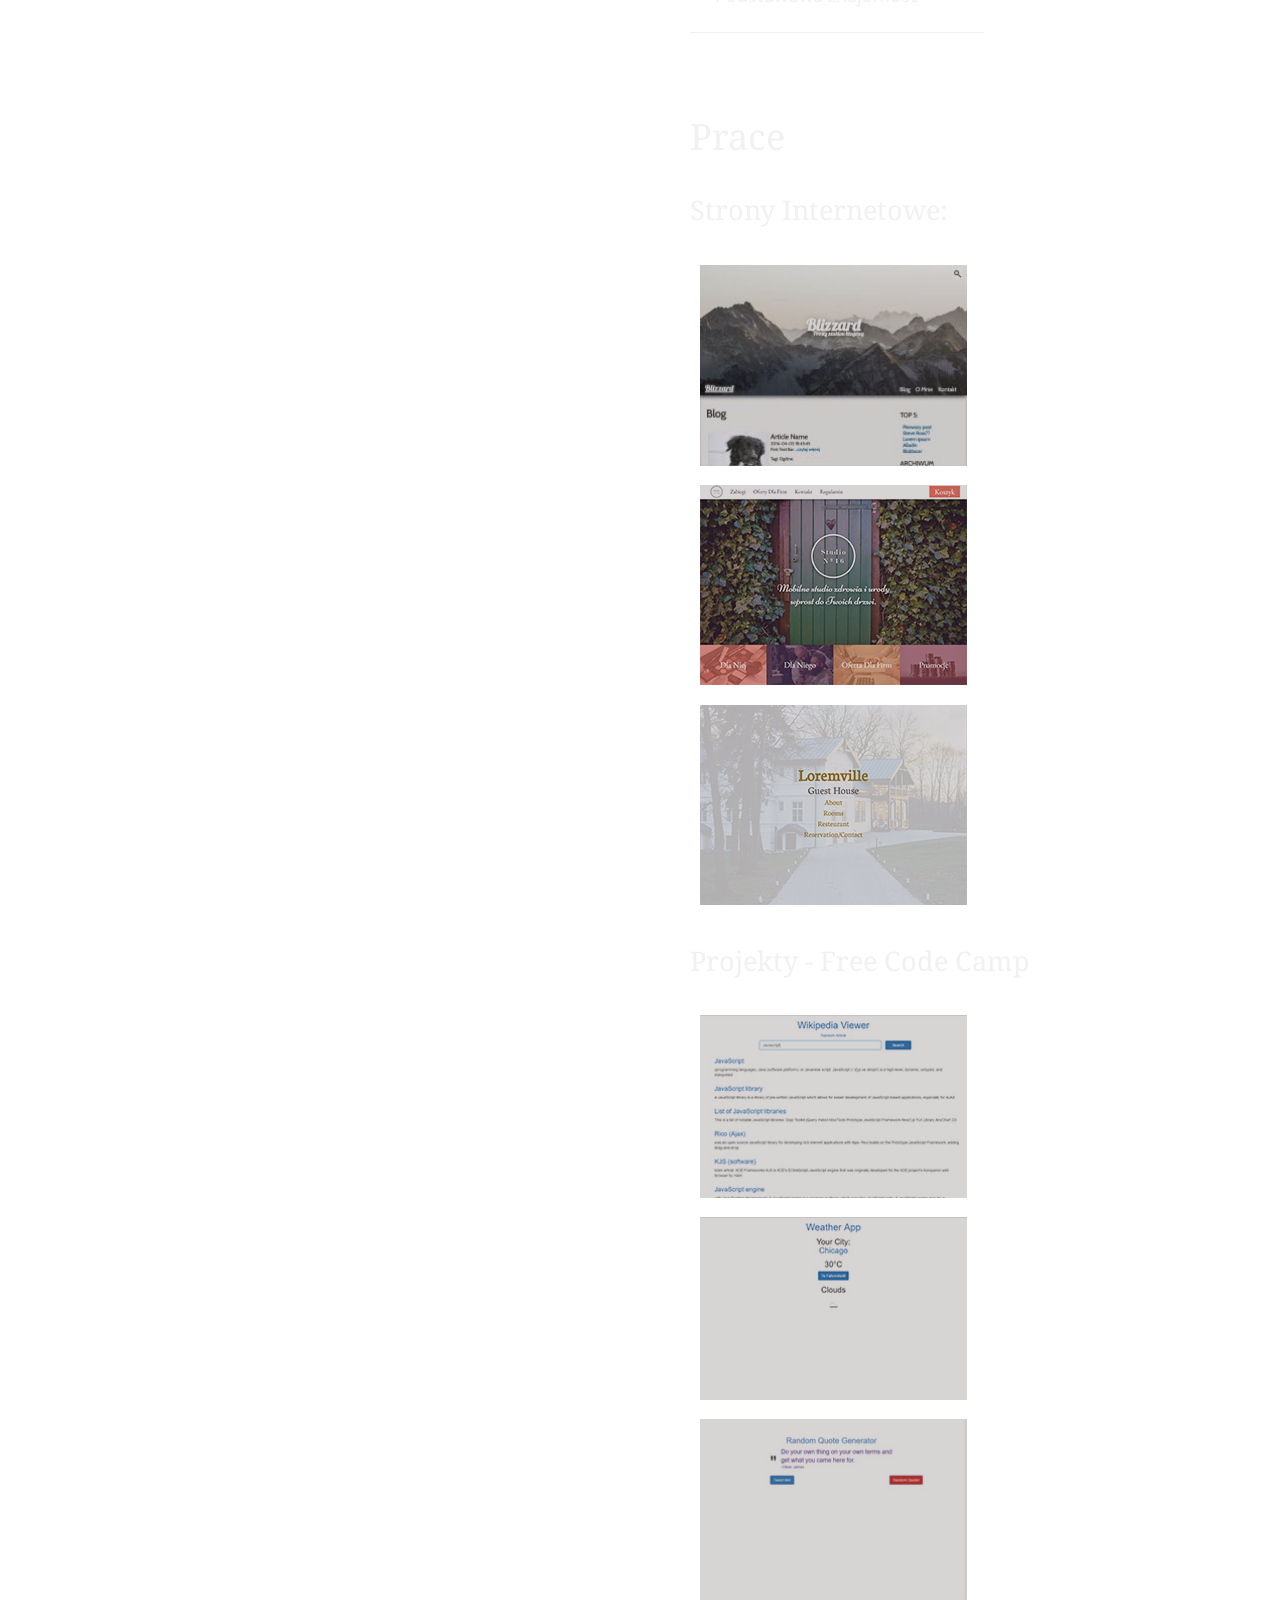
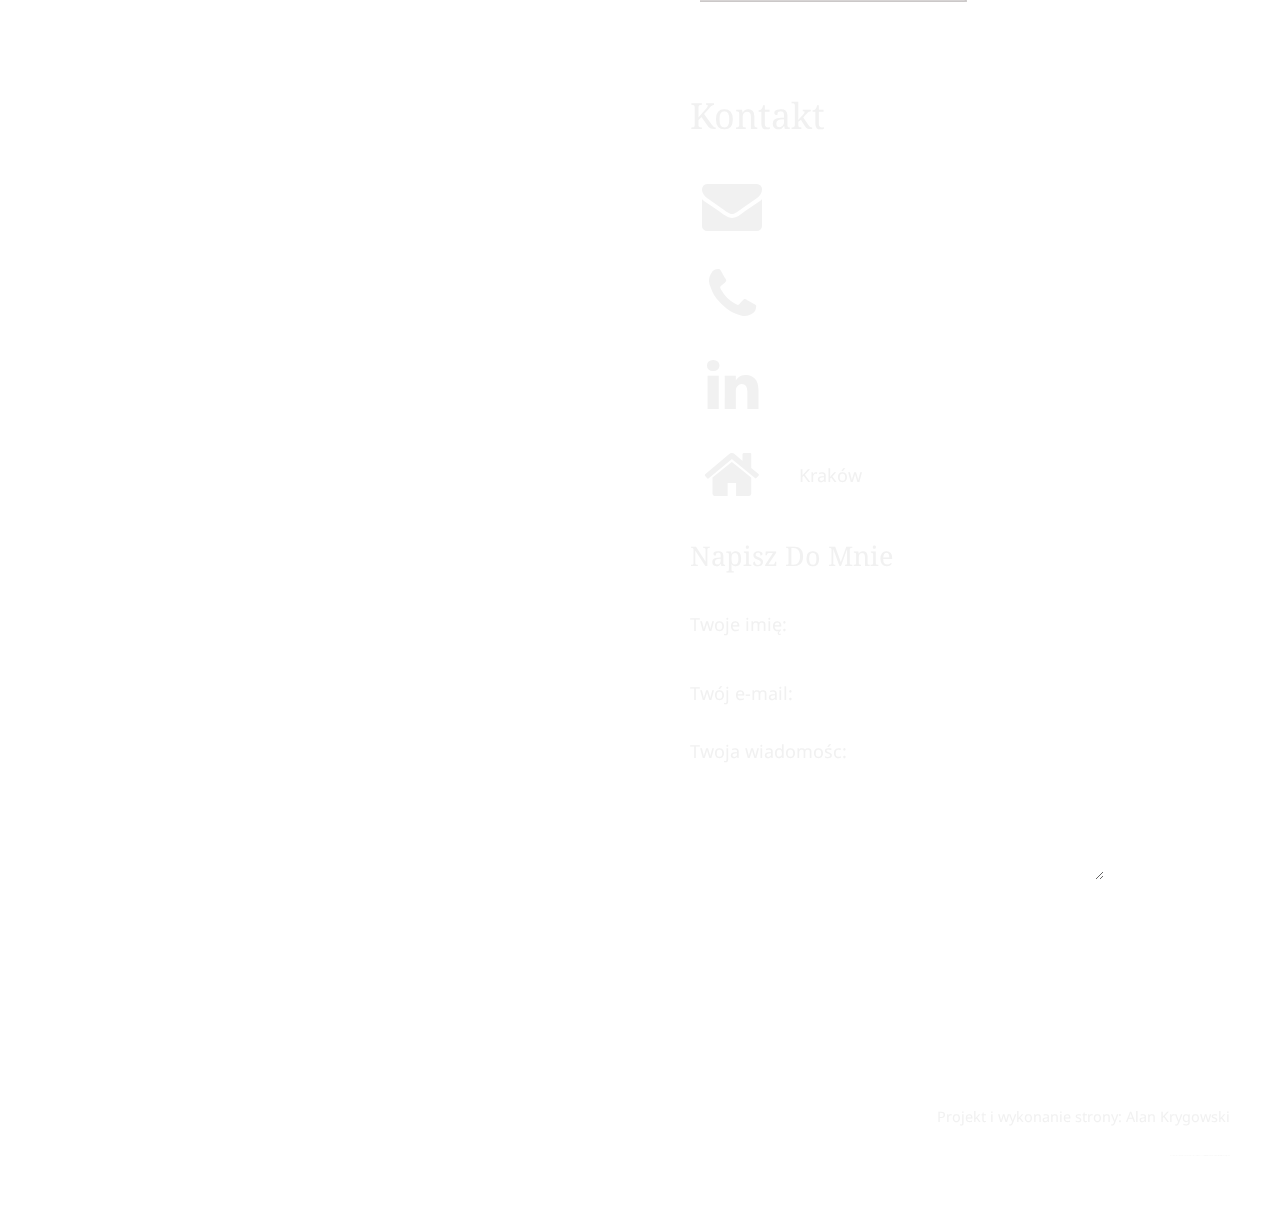
==== commit fce5d6d3: "Text edit" ====
--- a/pl.html
+++ b/pl.html
@@ -75,7 +75,7 @@
                         Jestem Alan i pochodzę z małej wsi na południu Polski. Aktualnie mieszkam i uczę się w Krakowie.
                     </p>
                     <p>
-                        Studiuję informatykę ze specjalnością multimedia i technologie internetowe na Uniwersytecie Pedagogicznym im. KEN.
+                        Studiuję informatykę ze specjalnością multimedia i technologie internetowe na Uniwersytecie Pedagogicznym im. KEN w Krakowie.
                     </p>
 
                     <p>
--- a/css/style.css
+++ b/css/style.css
@@ -85,7 +85,8 @@
   position: fixed;
   bottom: 0;
   background: #29344b;
-  height: 30px;
+  padding-top: 5px;
+  height: 35px;
   width: 100%;
   z-index: 999;
 }
@@ -149,12 +150,7 @@
 }
 
 p {
-  text-align: justify;
-  -moz-text-align-last: left;
-  /* Code for Firefox */
-  -webkit-text-align-last: left;
-  /* Code for Firefox */
-  text-align-last: left;
+  text-align: left;
 }
 
 /*==========================*       MAIN WEBSITE PANEL
@@ -194,7 +190,7 @@
 }
 
 #main-right-panel h1 {
-  margin-bottom: -10px;
+  margin-bottom: -5px;
   margin-top: 10px;
 }
 
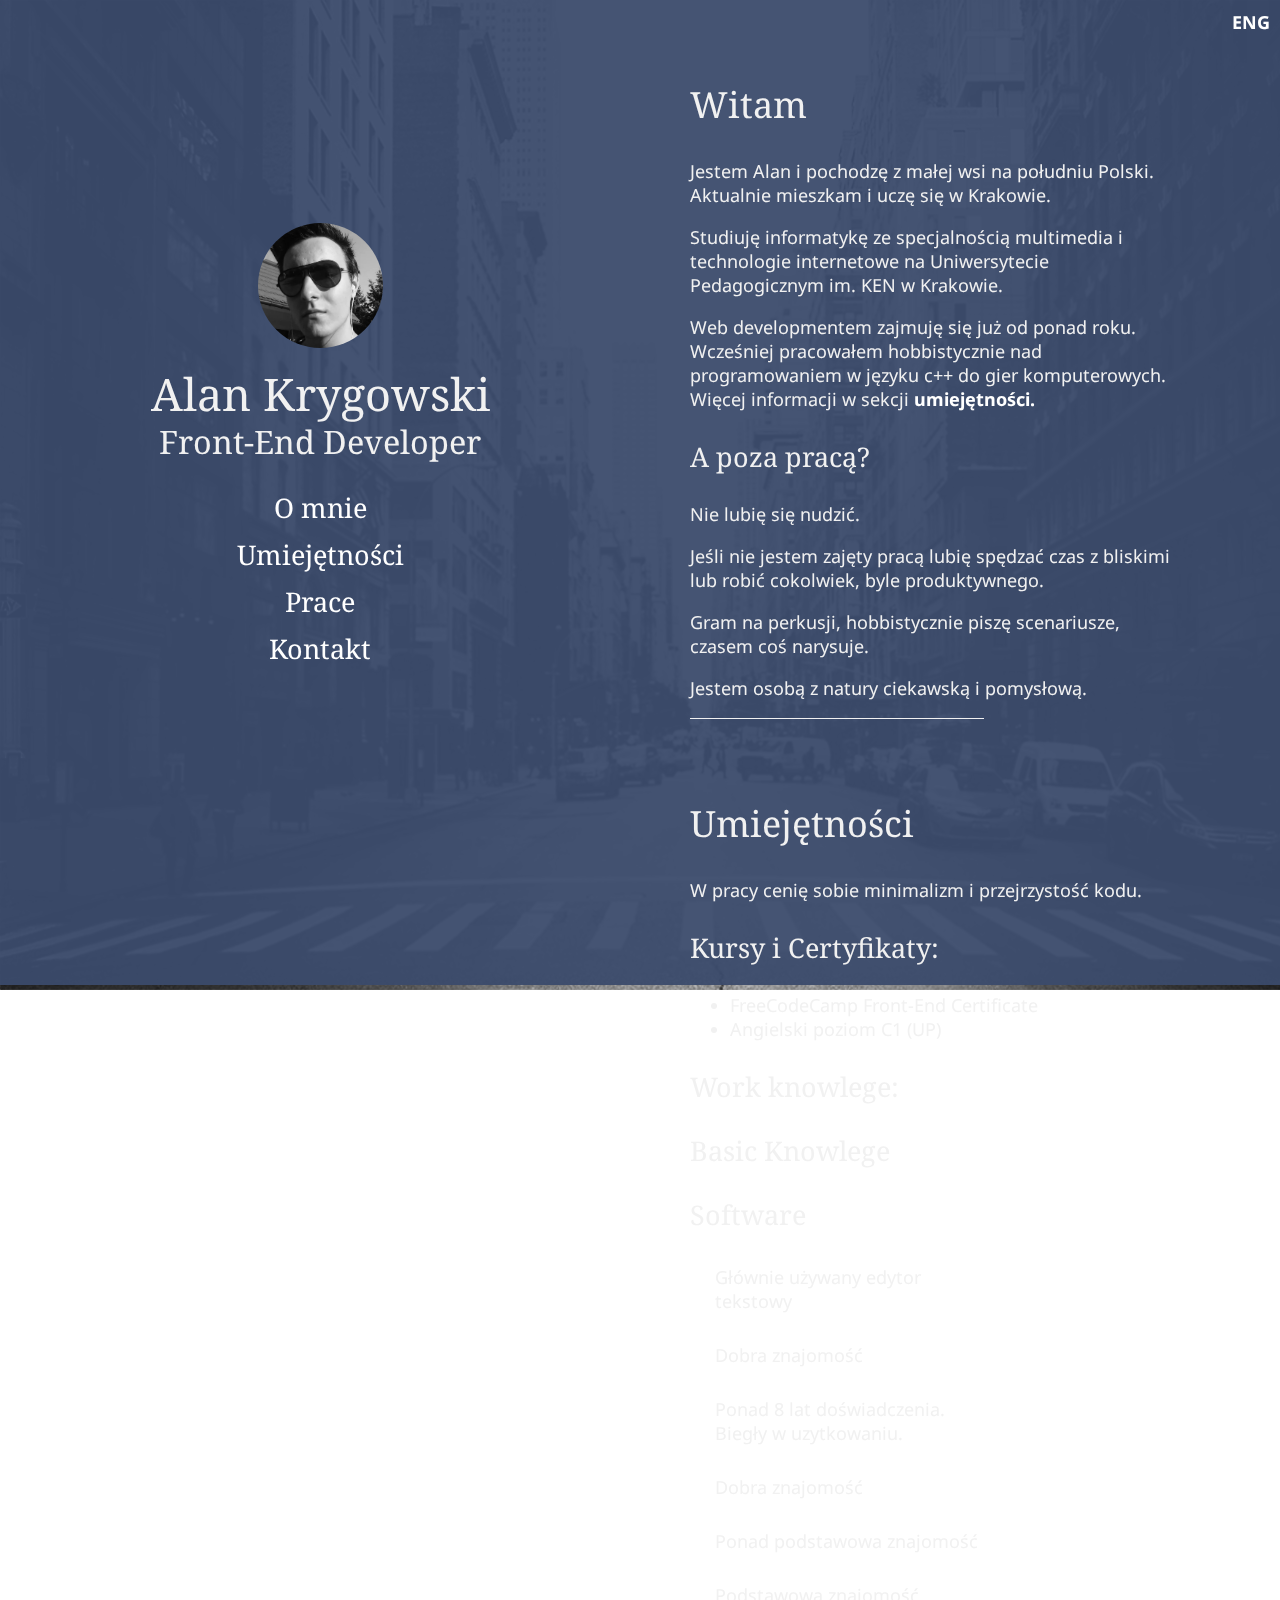
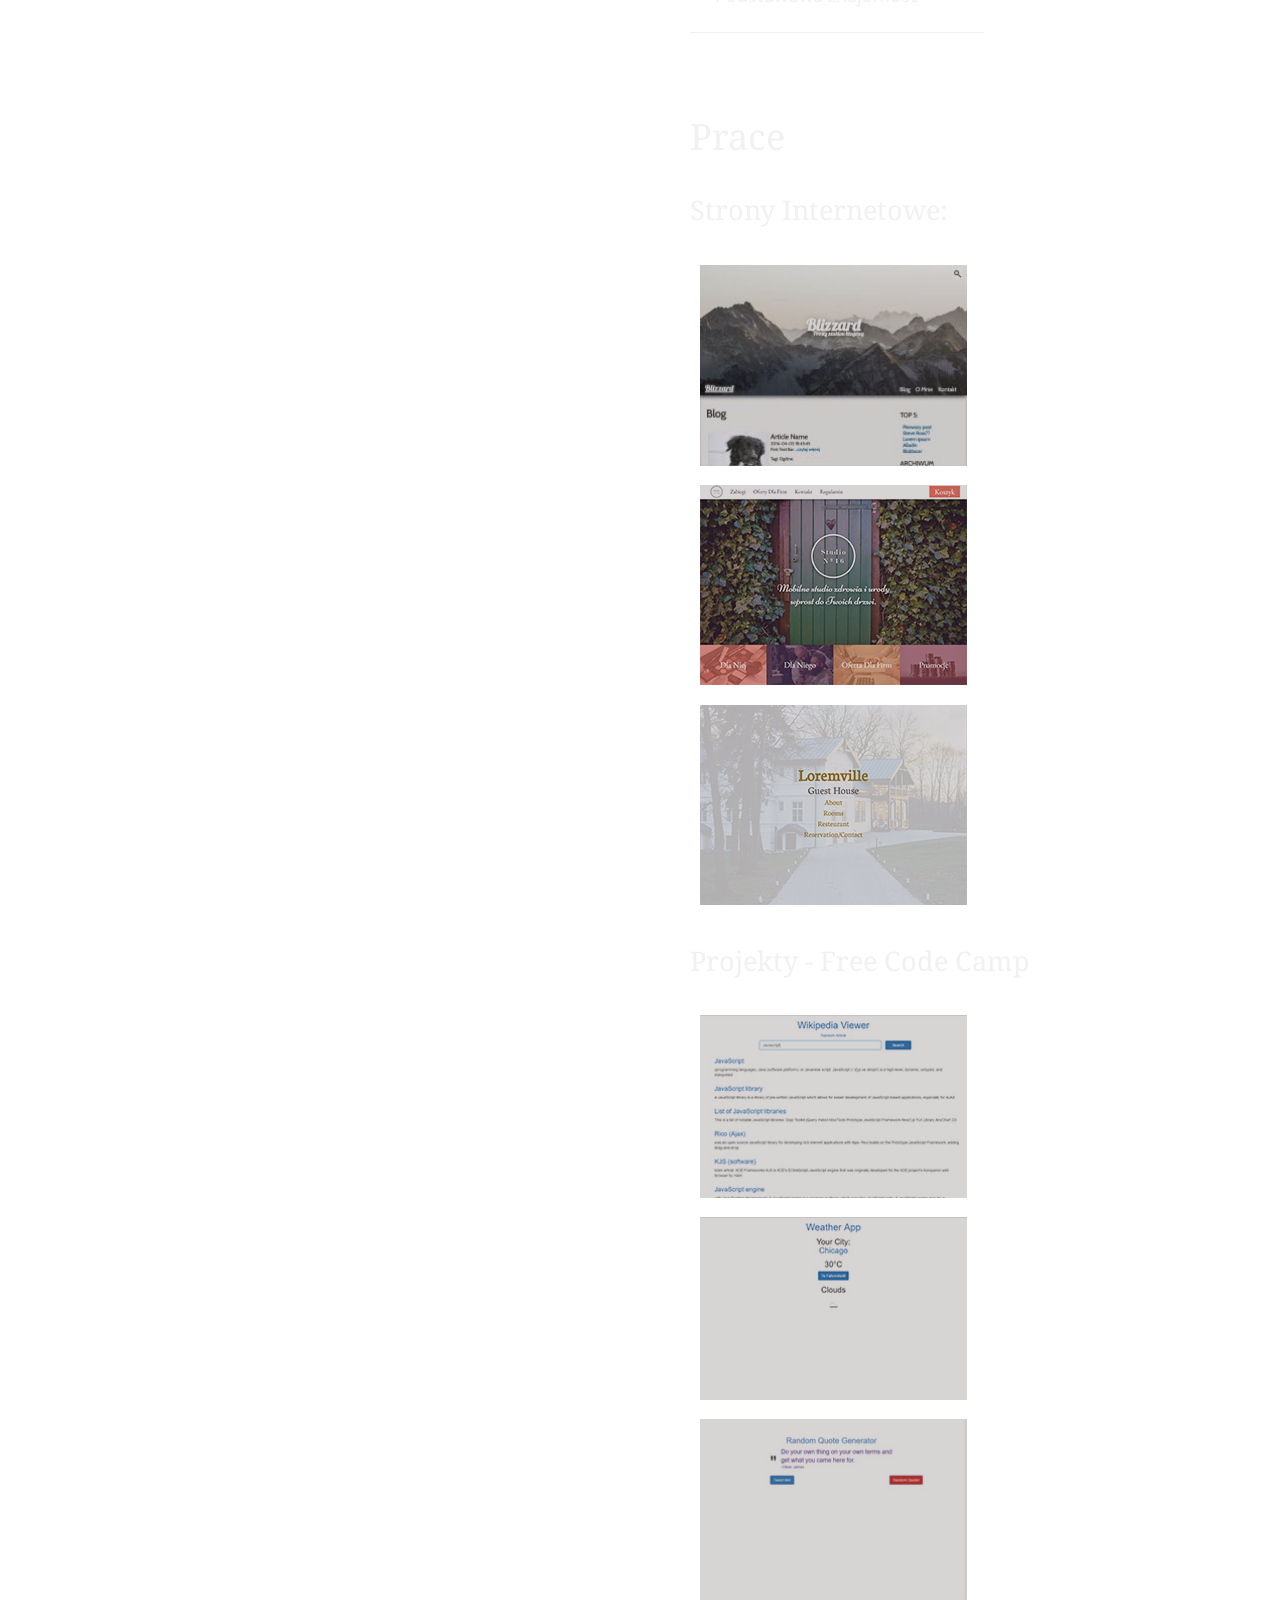
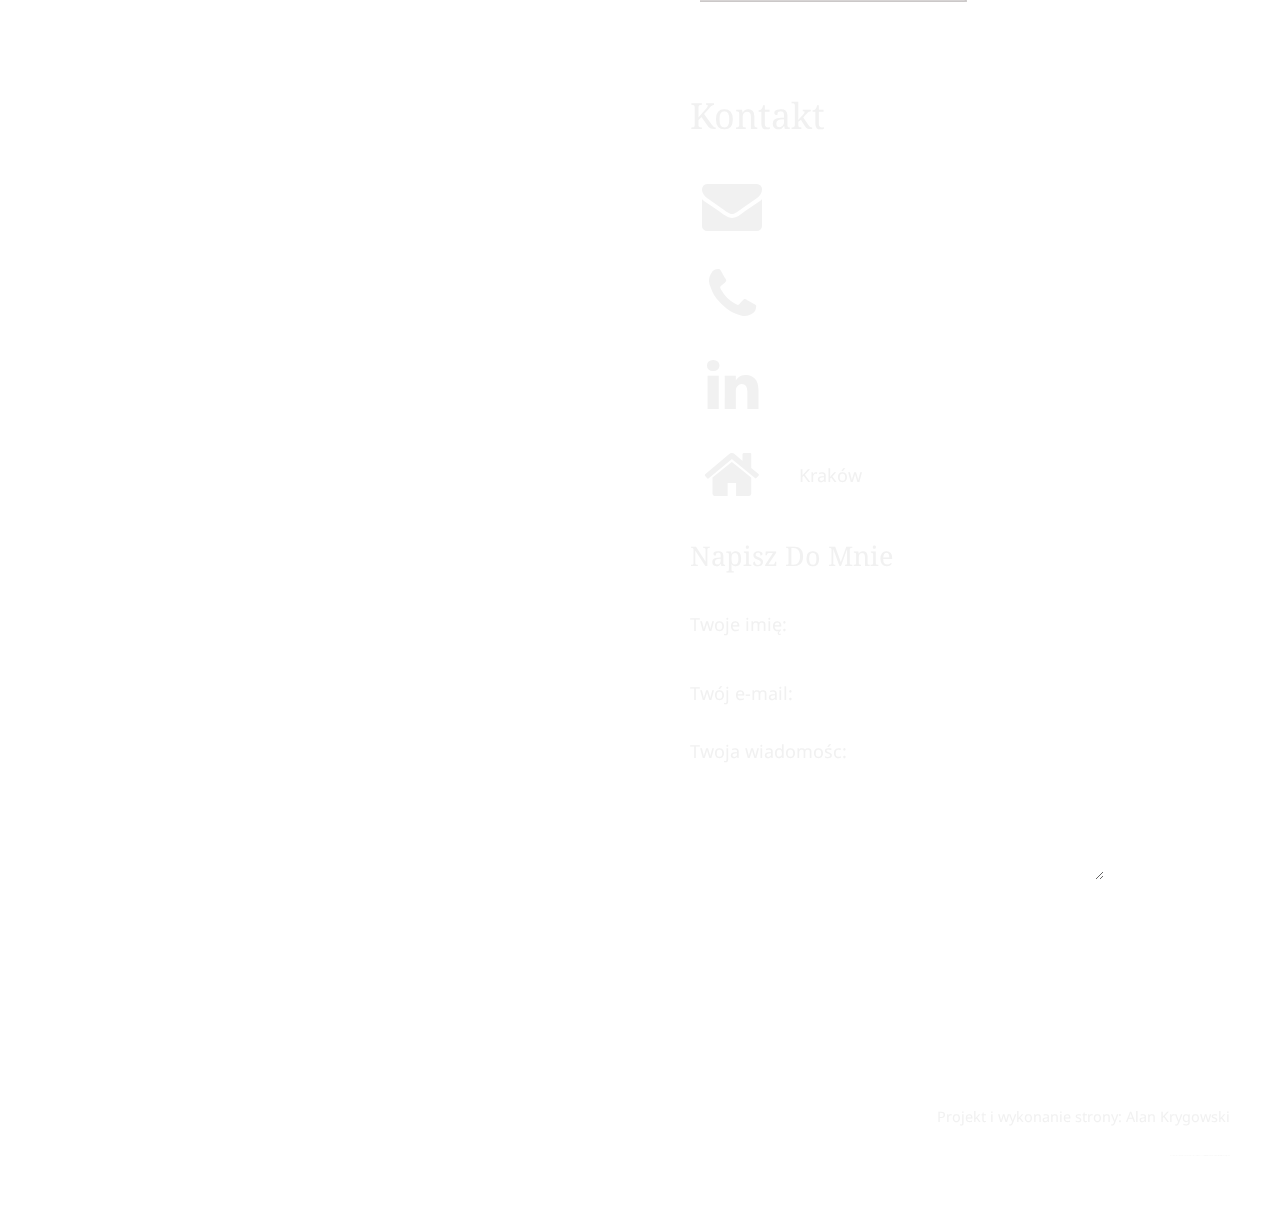
==== commit e3a8279c: "Analytics pl" ====
--- a/pl.html
+++ b/pl.html
@@ -307,6 +307,15 @@
     <script src="scripts/jquery.js"></script>
     <script src="scripts/script.js"></script>
 
-
+    <script>
+      (function(i,s,o,g,r,a,m){i['GoogleAnalyticsObject']=r;i[r]=i[r]||function(){
+      (i[r].q=i[r].q||[]).push(arguments)},i[r].l=1*new Date();a=s.createElement(o),
+      m=s.getElementsByTagName(o)[0];a.async=1;a.src=g;m.parentNode.insertBefore(a,m)
+      })(window,document,'script','https://www.google-analytics.com/analytics.js','ga');
+
+      ga('create', 'UA-84502159-1', 'auto');
+      ga('send', 'pageview');
+
+    </script>
 </body>
 </html>
--- a/css/style.css
+++ b/css/style.css
@@ -25,8 +25,9 @@
   position: fixed;
   width: 110%;
   height: 110%;
-  bottom: 0px;
+  top: 0px;
   left: 0px;
+  transition: height 1s;
 }
 
 #bg-image {
@@ -44,7 +45,7 @@
   width: 110%;
   height: 110%;
   position: fixed;
-  top: 0;
+  top: -5px;
   left: 0;
 }
 
